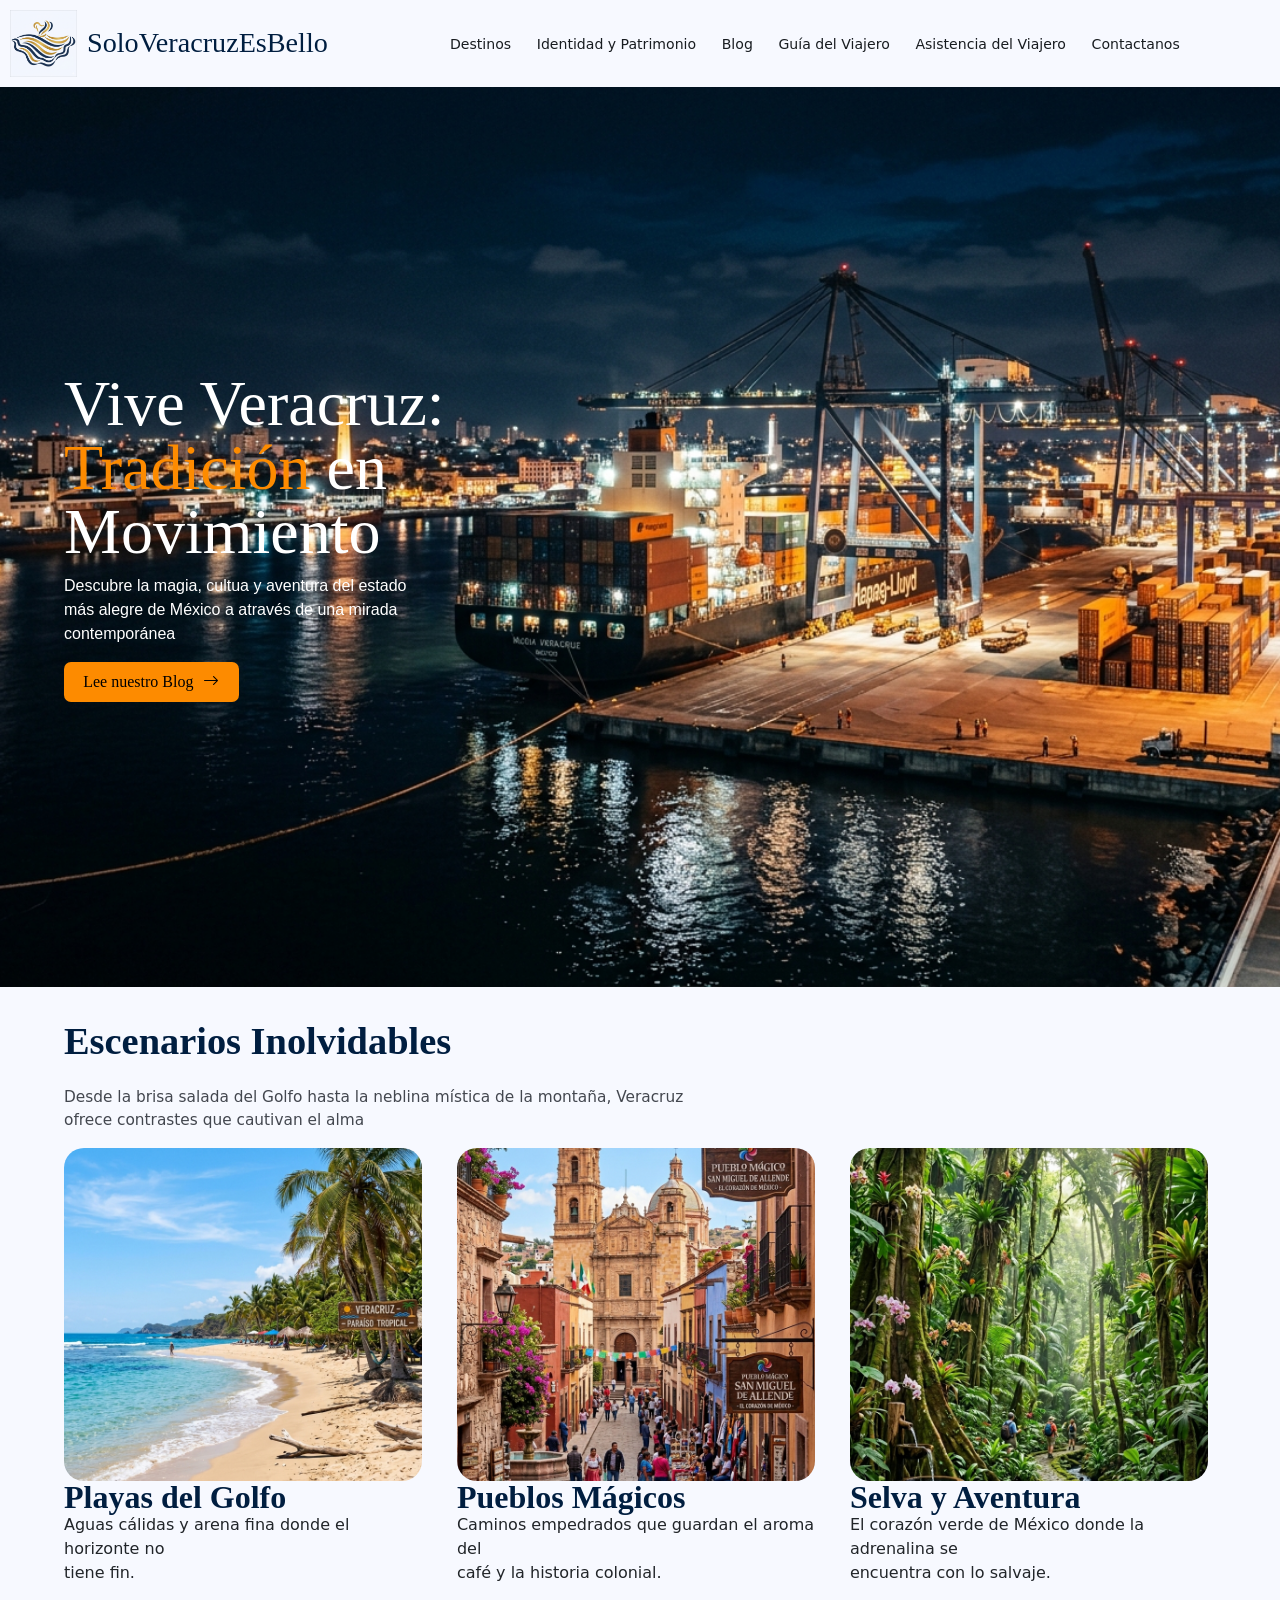
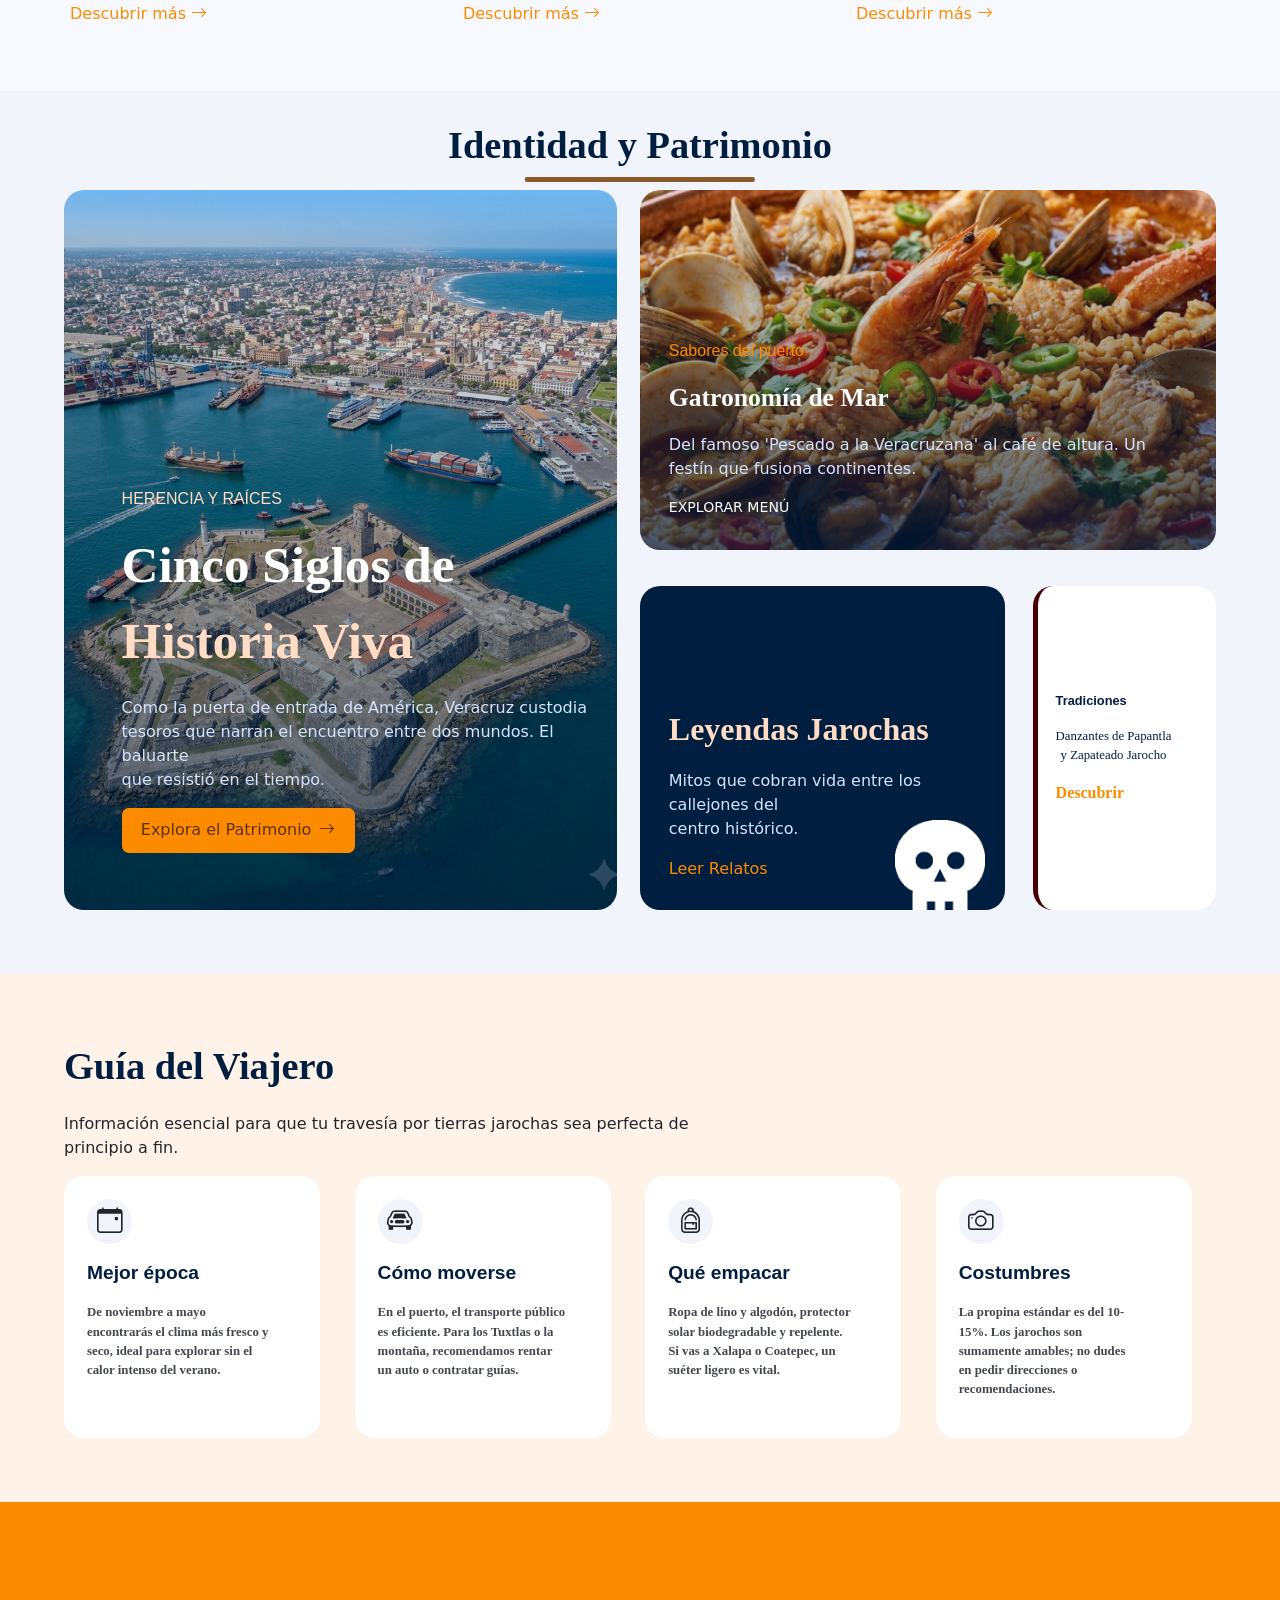
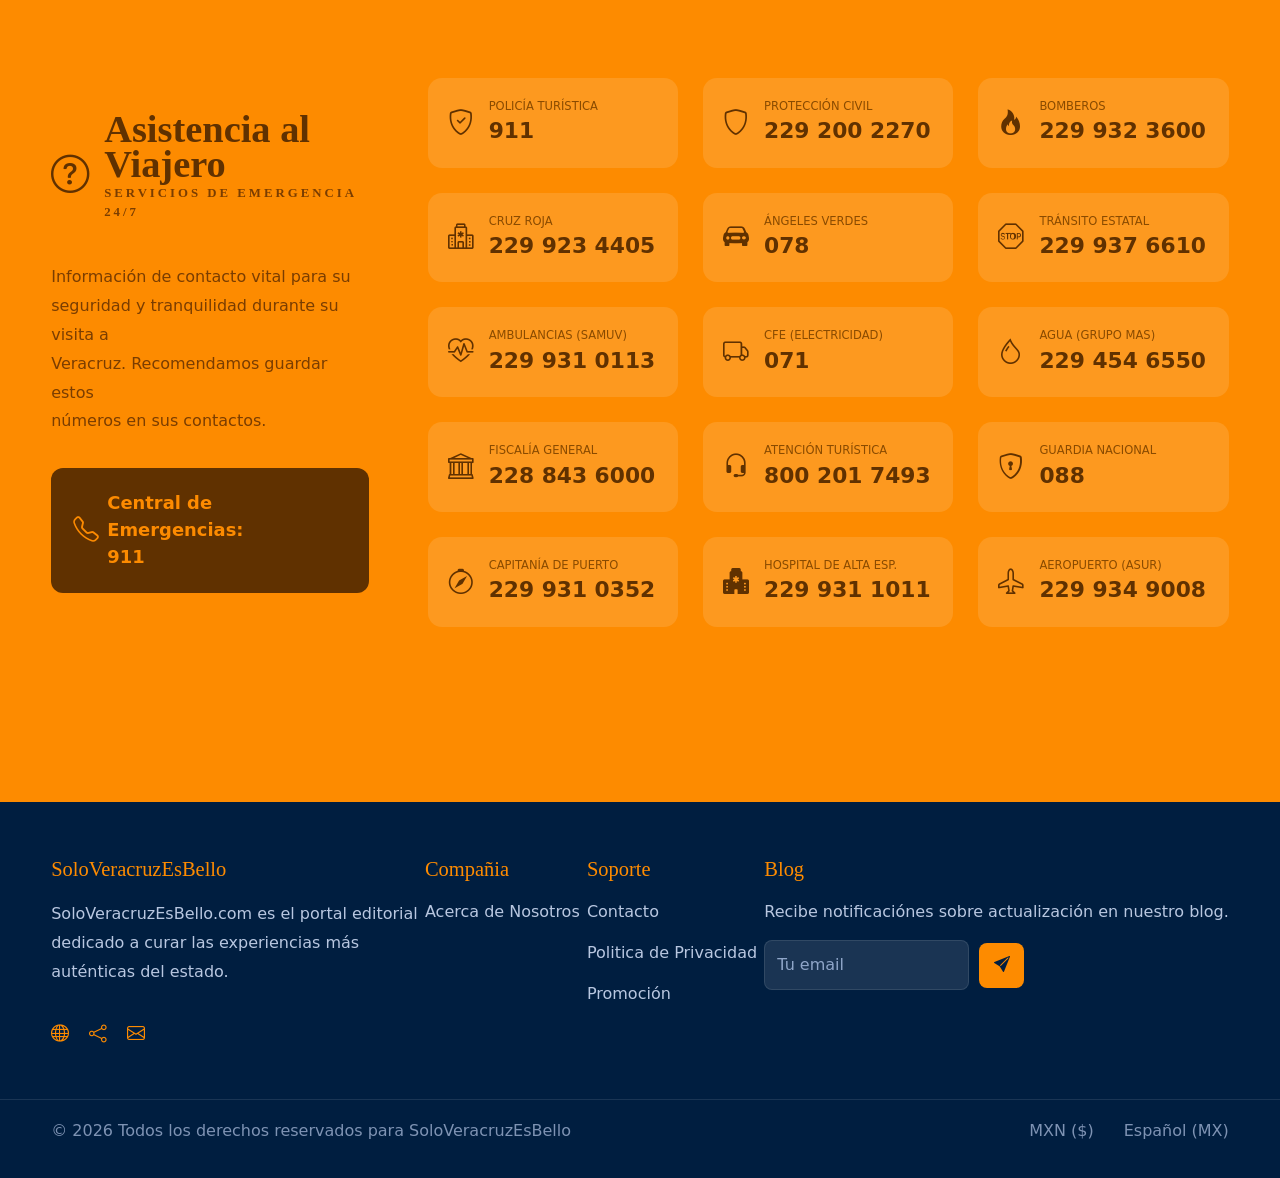
==== index.html @ 8fc2b589 "First commit to de website" ====
<!DOCTYPE html>
<html lang="en">
<head>
    <meta charset="UTF-8">
    <meta name="viewport" content="width=device-width, initial-scale=1.0">
    <title>SoloVeracruzEsBello</title>
    <link href="https://cdn.jsdelivr.net/npm/bootstrap@5.2.3/dist/css/bootstrap.min.css" rel="stylesheet" integrity="sha384-rbsA2VBKQhggwzxH7pPCaAqO46MgnOM80zW1RWuH61DGLwZJEdK2Kadq2F9CUG65" crossorigin="anonymous">
    <link rel="stylesheet" href="https://cdn.jsdelivr.net/npm/bootstrap-icons@1.11.3/font/bootstrap-icons.min.css">
    <link rel="stylesheet" href="styles/stylesMainPage.css">
    
</head>
<body>
    <header>
        <nav class="navigationBar">
            <div class="logoPagina">
                <img src="images/logoFondoCorrecto.png" height="67" width="67">
                <span class="textoLogo">SoloVeracruzEsBello</span>
            </div>
            <div class="seccionesNavegacion">
                <ul class="listaSecciones">
                    <li><a href="#destinos">Destinos</a></li>
                    <li><a href="#identidadPatrimonio">Identidad y Patrimonio</a></li>
                    <li><a href="pages/blog.html">Blog</a></li>
                    <li><a href="#guiaViajero">Guía del Viajero</a></li>
                    <li><a href="#asistenciaViajero">Asistencia del Viajero</a></li>
                    <li><a href="#footer">Contactanos</a></li>
                </ul>
            </div>
        </nav>
        <section class="bienvenida">
            <div class="contenidoBienvenida">
                <h1>Vive Veracruz: <br><span>Tradición</span> en <br>Movimiento</h1>
                <p>Descubre la magia, cultua y aventura del estado <br>más alegre de México a através de una mirada <br>contemporánea</p>
                <button onclick="window.location.href='pages/blog.html'">Lee nuestro Blog <i class="bi bi-arrow-right"></i></button>
            </div>
        </section>
        
    </header>
    <section class="destinos" id="destinos">
            <div class="textoDestinos">
                <p id="tituloDestinos">Escenarios Inolvidables</h1>
                <p class="introduccionDestinos">Desde la brisa salada del Golfo hasta la neblina mística de la montaña, Veracruz <br>ofrece contrastes que cautivan el alma</p>
            </div>
            <div id="seccionTarjetasDestinos">
                <div class="tarjeta" id="playa">
                    <div class="imagenTarjeta">
                        <img src="images/playa.png" alt="fotoPlaya">
                    </div>
                    <div class="textoTarjeta">
                        <p class="tituloTarjeta">Playas del Golfo</p>
                        <p>Aguas cálidas y arena fina donde el horizonte no <br>tiene fin.</p>
                        <button class="botonTarjeta">
                            Descubrir más <i class="bi bi-arrow-right"></i>
                        </button>
                    </div>
                </div>
                <div class="tarjeta" id="puebloMagico">
                    <div class="imagenTarjeta">
                        <img src="images/puebloMagico.png" alt="fotoPlaya">
                    </div>
                    <div class="textoTarjeta">
                        <p class="tituloTarjeta">Pueblos Mágicos</p>
                        <p>Caminos empedrados que guardan el aroma del <br>café y la historia colonial.</p>
                        <button class="botonTarjeta">
                            Descubrir más <i class="bi bi-arrow-right"></i>
                        </button>
                    </div>
                </div>
                <div class="tarjeta" id="selva">
                    <div class="imagenTarjeta">
                        <img src="images/selva.png" alt="fotoPlaya">
                    </div>
                    <div class="textoTarjeta">
                        <p class="tituloTarjeta">Selva y Aventura</p>
                        <p>El corazón verde de México donde la adrenalina se<br>encuentra con lo salvaje.</p>
                        <button class="botonTarjeta">
                            Descubrir más <i class="bi bi-arrow-right"></i>
                        </button>
                    </div>
                </div>
                    

                    
            </div>
    </section>
    <section class="identidadPatrimonio" id="identidadPatrimonio">
        <div class="tituloIdentidadPatrimonio">
            <p>Identidad y Patrimonio</p>
        </div>
        <div class="elementosIdentidad">
            <div class="historia">
                <p class="p1">HERENCIA Y RAÍCES</p>
                <p class="p2">Cinco Siglos de <br><span>Historia Viva</span></p>
                <p class="p3">Como la puerta de entrada de América, Veracruz custodia <br>tesoros que narran el encuentro entre dos mundos. El baluarte <br>que resistió en el tiempo.</p>
                <button class="botonPatrimonio">
                    Explora el Patrimonio <i class="bi bi-arrow-right"></i>
                </button>
            </div>
            <div class="otrasSecciones">
                <div class="gastronomia">
                    <p class="p1">Sabores del puerto</p>
                    <p class="p2">Gatronomía de Mar</p>
                    <p class="p3">Del famoso 'Pescado a la Veracruzana' al café de altura. Un <br>festín que fusiona continentes.</p>
                    <a href="#menu">EXPLORAR MENÚ</a>
                </div>
                <div class="seccionesInferiores">
                    <div class="leyendas">
                        <p class="p2">Leyendas Jarochas</p>
                        <p class="p3">Mitos que cobran vida entre los callejones del <br>centro histórico.</p>
                        <a href="#leyendas">Leer Relatos</a>
                        <img src="images/calavera.png" class="imagenDecorativa">
                    </div>
                    <div class="tradiciones">
                        <p class="p1">Tradiciones</p>
                        <p class="p2">Danzantes de Papantla <br>y Zapateado Jarocho</p>
                        <a href="#tradiciones">Descubrir</a>
                    </div>
                </div>
            </div>
        </div>
    </section>
    <section class="guiaViajero" id="guiaViajero">
        <div class="tituloGuiaViajero">
            <p class="encabezadoGuia">Guía del Viajero</p>
            <p class="infoGuia">Información esencial para que tu travesía por tierras jarochas sea perfecta de <br>principio a fin.</p>
        </div>
        <div class="tarjetasGuiaViajero">
            <div class="tarjetaGuia">
                <div class="iconoGuia">
                    <i class="bi bi-calendar-event"></i>
                </div>
                <p class="p1">Mejor época</p>
                <p class="p2">De noviembre a mayo <br>
                    encontrarás el clima más fresco y <br>
                    seco, ideal para explorar sin el <br>
                    calor intenso del verano.
                </p>
            </div>
            <div class="tarjetaGuia">
                <div class="iconoGuia">
                    <i class="bi bi-car-front"></i>
                </div>
                <p class="p1">Cómo moverse</p>
                <p class="p2">En el puerto, el transporte público <br>
                    es eficiente. Para los Tuxtlas o la <br>
                    montaña, recomendamos rentar <br>
                    un auto o contratar guías.
                </p>
            </div>
            <div class="tarjetaGuia">
                <div class="iconoGuia">
                    <i class="bi bi-backpack"></i>
                </div>
                <p class="p1">Qué empacar</p>
                <p class="p2">Ropa de lino y algodón, protector <br>
                    solar biodegradable y repelente. <br>
                    Si vas a Xalapa o Coatepec, un <br>
                    suéter ligero es vital.
                </p>
            </div>
            <div class="tarjetaGuia">
                <div class="iconoGuia">
                    <i class="bi bi-camera"></i>
                </div>
                <p class="p1">Costumbres</p>
                <p class="p2">La propina estándar es del 10- <br>
                    15%. Los jarochos son <br>
                    sumamente amables; no dudes <br>
                    en pedir direcciones o <br>
                    recomendaciones.
                </p>
            </div>
        </div>
    </section>
    <section class="asistenciaViajero" id="asistenciaViajero">
        <div class="columnaAsistencia">
            <div class="encabezadoAsistencia">
                <div class="iconoAsistencia">
                    <i class="bi bi-question-circle"></i>
                </div>
                <div class="infoEncabezadoAsistencia">
                    <p class="tituloencabezadoAsistencia">
                        Asistencia al <br>Viajero
                    </p>
                    <p class="serviciosTexto">
                        SERVICIOS DE EMERGENCIA <br> 24/7
                    </p>
                </div>
            </div>
            <p class="infoNumerosAsistencia">
                Información de contacto vital para su <br>
                seguridad y tranquilidad durante su visita a <br>
                Veracruz. Recomendamos guardar estos <br>
                números en sus contactos.
            </p>
            <div class="telefonoPrincipal">
                <i class="bi bi-telephone"></i>
                <p>Central de Emergencias: <br>911</p>
            </div>
            
        </div>
        <div class="numeros">

            <div class="tarjetaNumero">
                <i class="bi bi-shield-check"></i>
            
                <div>
                    <p class="tituloNumero">POLICÍA TURÍSTICA</p>
                    <p class="telefonoNumero">911</p>
                </div>
            </div>
        
            <div class="tarjetaNumero">
                <i class="bi bi-shield"></i>
            
                <div>
                    <p class="tituloNumero">PROTECCIÓN CIVIL</p>
                    <p class="telefonoNumero">229 200 2270</p>
                </div>
            </div>
        
            <div class="tarjetaNumero">
                <i class="bi bi-fire"></i>
            
                <div>
                    <p class="tituloNumero">BOMBEROS</p>
                    <p class="telefonoNumero">229 932 3600</p>
                </div>
            </div>
        
            <div class="tarjetaNumero">
                <i class="bi bi-hospital"></i>
            
                <div>
                    <p class="tituloNumero">CRUZ ROJA</p>
                    <p class="telefonoNumero">229 923 4405</p>
                </div>
            </div>
        
            <div class="tarjetaNumero">
                <i class="bi bi-car-front-fill"></i>
            
                <div>
                    <p class="tituloNumero">ÁNGELES VERDES</p>
                    <p class="telefonoNumero">078</p>
                </div>
            </div>
        
            <div class="tarjetaNumero">
                <i class="bi bi-sign-stop"></i>
            
                <div>
                    <p class="tituloNumero">TRÁNSITO ESTATAL</p>
                    <p class="telefonoNumero">229 937 6610</p>
                </div>
            </div>
        
            <div class="tarjetaNumero">
                <i class="bi bi-heart-pulse"></i>
            
                <div>
                    <p class="tituloNumero">AMBULANCIAS (SAMUV)</p>
                    <p class="telefonoNumero">229 931 0113</p>
                </div>
            </div>
        
            <div class="tarjetaNumero">
                <i class="bi bi-truck"></i>
            
                <div>
                    <p class="tituloNumero">CFE (ELECTRICIDAD)</p>
                    <p class="telefonoNumero">071</p>
                </div>
            </div>
        
            <div class="tarjetaNumero">
                <i class="bi bi-droplet"></i>
            
                <div>
                    <p class="tituloNumero">AGUA (GRUPO MAS)</p>
                    <p class="telefonoNumero">229 454 6550</p>
                </div>
            </div>
        
            <div class="tarjetaNumero">
                <i class="bi bi-bank"></i>
            
                <div>
                    <p class="tituloNumero">FISCALÍA GENERAL</p>
                    <p class="telefonoNumero">228 843 6000</p>
                </div>
            </div>
        
            <div class="tarjetaNumero">
                <i class="bi bi-headset"></i>
            
                <div>
                    <p class="tituloNumero">ATENCIÓN TURÍSTICA</p>
                    <p class="telefonoNumero">800 201 7493</p>
                </div>
            </div>
        
            <div class="tarjetaNumero">
                <i class="bi bi-shield-lock"></i>
            
                <div>
                    <p class="tituloNumero">GUARDIA NACIONAL</p>
                    <p class="telefonoNumero">088</p>
                </div>
            </div>
        
            <div class="tarjetaNumero">
                <i class="bi bi-compass"></i>
            
                <div>
                    <p class="tituloNumero">CAPITANÍA DE PUERTO</p>
                    <p class="telefonoNumero">229 931 0352</p>
                </div>
            </div>
        
            <div class="tarjetaNumero">
                <i class="bi bi-hospital-fill"></i>
            
                <div>
                    <p class="tituloNumero">HOSPITAL DE ALTA ESP.</p>
                    <p class="telefonoNumero">229 931 1011</p>
                </div>
            </div>
        
            <div class="tarjetaNumero">
                <i class="bi bi-airplane"></i>
            
                <div>
                    <p class="tituloNumero">AEROPUERTO (ASUR)</p>
                    <p class="telefonoNumero">229 934 9008</p>
                </div>
            </div>
        
        </div>
    </section>
    <footer class="footer" id="footer">

        <div class="contenidoFooter">

            <div class="columnaFooter">
                <p class="tituloFooter">SoloVeracruzEsBello</p>

                <p class="textoFooter">
                    SoloVeracruzEsBello.com es el portal editorial <br>
                    dedicado a curar las experiencias más <br>
                    auténticas del estado.
                </p>
                <div class="redesFooter">
                    <i class="bi bi-globe"></i>
                    <i class="bi bi-share"></i>
                    <i class="bi bi-envelope"></i>
                </div>
            </div>

            <div class="columnaFooter">
                <p class="tituloFooter">Compañia</p>

                <a href="">Acerca de Nosotros</a>
            </div>

            <div class="columnaFooter">
                <p class="tituloFooter">Soporte</p>

                <a href="">Contacto</a>
                <a href="">Politica de Privacidad</a>
                <a href="">Promoción</a>
            </div>

            <div class="columnaFooter">
                <p class="tituloFooter">Blog</p>

                <p class="textoNewsletter">
                    Recibe notificaciónes sobre actualización en nuestro blog.
                </p>

                <div class="inputNewsletter">
                    <input type="text" placeholder="Tu email">

                    <button>
                        <i class="bi bi-send-fill"></i>
                    </button>
                </div>
            </div>

        </div>

        <div class="parteInferiorFooter">

            <p>
                © 2026 Todos los derechos reservados para SoloVeracruzEsBello
            </p>

            <div class="idiomaFooter">
                <p>MXN ($)</p>
                <p>Español (MX)</p>
            </div>

        </div>

    </footer>
    <script src="https://cdn.jsdelivr.net/npm/bootstrap@5.2.3/dist/js/bootstrap.bundle.min.js" integrity="sha384-kenU1KFdBIe4zVF0s0G1M5b4hcpxyD9F7jL+jjXkk+Q2h455rYXK/7HAuoJl+0I4" crossorigin="anonymous"></script>
</body>
</html>
---- styles/stylesMainPage.css ----
body{
    margin: 0;
}

header{
    margin: 0;
    padding: 0;
}

.navigationBar{
    width: 100%;
    background-color: #F7F9FF;
    padding: 10px;

    display: flex;
    align-items: center;
}

.logoPagina{
    display: flex;
    align-items: center;
    gap: 10px;
}

.textoLogo{
    color: #001E40;
    font-size: 2.2vw;
    font-family: 'Liberation Serif', serif;
    text-decoration: none;
}
.seccionesNavegacion{
    flex: 1;
    display: flex;
    justify-content: center;
}

.listaSecciones{
    display: flex;
    list-style: none;
    gap: 2vw;
    align-items: center;

    margin: 0;
}

.listaSecciones a{
    text-decoration: none;
    color: #181C20;
    font-size: 1.1vw;
    white-space: nowrap;
}

.listaSecciones a:hover{
    color: #001E40;
    font-weight: bold;
    border-bottom: 3px solid #8B5E3C;
}

.bienvenida{
    height: 100vh;
    background-image: url(../images/fotoBienvenida.png);
    background-size: cover;
    background-position: center;

    display: flex;
    justify-content: flex-start;
    align-items: center;
    
}

.contenidoBienvenida{
    color: white;
    text-align: left;
    font-family: 'Noto Serif',serif;
    padding-left: 5%;
}

.contenidoBienvenida h1{
    font-size: 5vw;
    margin-bottom: 10px;
    line-height: 1;
}
.contenidoBienvenida span{
    color: #FD8B00;
}

.contenidoBienvenida p{
    margin-top: 0;
    font-family: 'Plus Jakarta Sans',sans-serif;
}
.contenidoBienvenida button{
    background-color: #FD8B00;
    padding-bottom: .6vw;
    padding-top: .6vw;
    padding-left: 1.5vw;
    padding-right: 1.5vw;
    border-radius: 7px;
    border: none;

    display: flex;
    align-items: center;
    gap: 10px;
}

.contenidoBienvenida button:hover{
    color: #F7F9FF;
    background-color: #fd8b00b3;
}

.destinos{
    padding: 2% 5% 5% 5%;
    background-color: #F7F9FF;
}

.destinos #tituloDestinos{
    font-family: 'Noto Serif', serif;
    font-size: 3vw;
    font-weight: bold;
    color: #001E40;
    padding-top: 0;
}
.destinos .introduccionDestinos{
    color: #43474F;
    font-size: 1.2vw;
}

.textoTarjeta .tituloTarjeta{
    font-family: 'Noto Serif', serif;
    font-size: 2rem;
    font-weight: bold;
    color: #001E40;
    line-height: 1;
    margin-bottom: 0;
}

.imagenTarjeta{
    width: 28vw;
    height: 26vw;

    overflow: hidden;
    border-radius: 20px;
}

.imagenTarjeta img{
    width: 100%;
    height: 100%;

    object-fit: cover;
}

.botonTarjeta{
    color: #FD8B00;
    border: none;
    background-color: #F7F9FF;
}

.botonTarjeta:hover{
    color: #d17301;
}

.tarjeta{
    transition: .3s;
    width: fit-content;
}

.tarjeta:hover{
    transform: translateY(10px);
}

#seccionTarjetasDestinos{
    display: flex;
    flex-direction: row;
    gap: 3%;
}

.identidadPatrimonio{
    padding: 2% 5% 5% 5%;
    background-color: #F1F4FA;
    text-align: center;
}

.tituloIdentidadPatrimonio p{
    color: #001E40;
    font-family: 'Noto Serif', serif;
    font-weight: bold;
    font-size: 3vw;
    display: inline-block;
    position: relative;
}

.tituloIdentidadPatrimonio p::after{
    content: "";
    position: absolute;

    left: 50%;
    transform: translateX(-50%);
    bottom: -8px;

    width: 60%;
    height: 5px;
    background-color: #8B5A2B; /* café */
    border-radius: 2px;
}

.elementosIdentidad{
    gap: 2%;
    display: flex;
    flex-direction: row;
}
.historia{
    height: 80vh;
    width: 45vw;
    border-radius: 20px;
    background-image: linear-gradient(
        rgba(0, 30, 64, 0.0),
        rgba(0, 30, 64, 0.7)
    ),
    url(../images/historia.png);
    background-size: cover;
    background-position: center;
    text-align: left;
    padding-left: 5%;
    padding-bottom: 5%;
    display: flex;
    flex-direction: column;
    justify-content: flex-end;
}

.p1{
    font-family: 'Plus Jakarta Sans', sans-serif;
    color: #FFDCC3;
}
.p2{
    font-family: 'Noto Serif', serif;
    font-size: 4vw;
    font-weight: bold;
    color: #FFFFFF;
}
.p2 span{
    color: #FFDCC3;
}
.p3{
    color: #D5E3FF;
}

.botonPatrimonio{
    background-color: #FD8B00;
    border: none;
    color: #603100;
    border-radius: 7px;
    padding: .8vw 1.5vw;   
    display: inline-flex;  
    align-items: center;
    gap: 8px;              
    width: fit-content;    
    cursor: pointer;
}

.botonPatrimonio:hover{
    color: #F7F9FF;
    background-color: #fd8b00b3;
}

.otrasSecciones{
    height: 80vh;
    width: 45vw;
    display: flex;
    flex-direction: column;
    gap: 5%;
}

.gastronomia{
    height: 40vh;
    width: 45vw;
    background-color: #d17301;
    border-radius: 20px;
    background-image: linear-gradient(
        rgba(0, 30, 64, 0.0),
        rgba(0, 30, 64, 0.7)
    ),url(../images/gastronimia.png);
    background-size: cover;
    background-position: center;
    text-align: left;
    padding-left: 5%;
    padding-bottom: 5%;
    display: flex;
    flex-direction: column;
    justify-content: flex-end;
}

.gastronomia .p1{
    color: #FD8B00;
}
.gastronomia .p2{
    color: #FFFFFF;
    font-family: 'Noto Serif',serif;
    font-weight: bold;
    font-size: 2vw;
}

.gastronomia a{
    text-decoration: none;
    color: #FFFFFF;
    font-size: 1.1vw;
    white-space: nowrap;
    width: fit-content;
    display: inline-block; /* 👈 evita que abarque todo */
    border-bottom: 3px solid transparent; /* 👈 reserva espacio */
}

.gastronomia a:hover{
    font-weight: bold;
    border-bottom-color: #8B5E3C;
}

.seccionesInferiores{
    height: 36vh;
    width: 45vw;
    display: flex;
    flex-direction: row;
    gap: 5%;
}

.leyendas{
    position: relative;
    height: 36vh;
    width:30vw;
    background-color: #001E40;
    border-radius: 20px;
    text-align: left;
    display: flex;
    flex-direction: column;

    justify-content: flex-end;   /* abajo */
    align-items: flex-start;     /* izquierda */

    padding-left: 5%;
    padding-bottom: 5%;
}

.imagenDecorativa{
    position: absolute;

    bottom: 0;
    right: 20px;

    width: 90px; /* ajusta tamaño */
}

.leyendas .p2{
    color: #FFDCC3;
    font-size: 2.5vw;
}

.leyendas .p3{
    color: #D5E3FF;
}

.leyendas a{
    text-decoration: none;
    color: #FD8B00;
}

.leyendas a:hover{
    color: #cb7000;
}

.tradiciones{
    height: 36vh;
    width: 15vw;
    background-color: #FFFFFF;
    border-left: 5px solid #460000;
    border-radius: 20px;
    display: flex;
    flex-direction: column;
    justify-content: center;
    align-items: flex-start;
    padding-bottom: 0%;
    padding-left: 3%;
    font-family: 'Noto Serfi', serif;
}
.tradiciones .p1{
    font-weight: bold;
    color: #001E40;
    font-size: 1vw;
}

.tradiciones .p2{
    font-size: 1vw;
    color: #001E40;
    font-weight: 100;
}
.tradiciones a{
    text-decoration: none;
    color: #FD8B00;
    font-weight: bold;
}

.tradiciones a:hover{
    color: #cb7000;
}

.guiaViajero{
    padding: 5%;
    background-color: #fff2e9;
}

.encabezadoGuia{
    font-family: 'Noto Serif',serif;
    color: #001E40;
    font-weight: bold;
    font-size: 3vw;
}

.tarjetasGuiaViajero{
    display: flex;
    flex-direction: row;
    gap: 3%;
}
.tarjetaGuia{
    background-color: #FFFFFF;
    width: 20vw;
    display: flex;
    flex-direction: column;
    border-radius: 20px;
    padding: 2%;
    transition: .3s;
}


.tarjetaGuia .p1{
    color: #001E40;
    font-weight: bold;
    font-size: 1.5vw;
}

.tarjetaGuia .p2{
    color: #43474F;
    font-size: 1vw;
}

.iconoGuia{
    width: 45px;
    height: 45px;

    border-radius: 50%;
    background-color: #F1F4FA;

    display: flex;
    justify-content: center;
    align-items: center;

    margin-bottom: 7%;
    font-size: 2vw;
}

.tarjetaGuia:hover{
    border-bottom: 5px solid #FD8B00;
    transform: translateY(10px);
}

.tarjetaGuia:hover .iconoGuia{
    background-color: #FD8B00;
}

.iconoGuia i{
    transition: 0.3s ease;
}

.tarjetaGuia:hover .iconoGuia i{
    color: #FFFFFF;
}

.asistenciaViajero{
    background-color: #FD8B00;
    padding: 4%;
    min-height: 100vh;

    display: flex;
    justify-content: space-between;
    justify-content: flex-start;
    align-items: center;

    gap: 5%;
}

.encabezadoAsistencia{
    display: flex;
    align-items: center;
    gap: 15px;
}

.iconoAsistencia i{
    font-size: 3vw;
    color: #603100;
}

.tituloencabezadoAsistencia{
    font-family: 'Noto Serif', serif;
    font-size: 3vw;
    font-weight: bold;
    color: #603100;
    line-height: .9;
    margin: 0;
}

.serviciosTexto{
    color: #7A3D00;
    letter-spacing: 3px;
    font-size: 1vw;
    margin-top: 1%;
    font-family: 'Noto Serif', serif;
    font-weight: bold;
}

.infoNumerosAsistencia{
    color: #7A3D00;
    margin-top: 8%;
    line-height: 1.8;
}

.telefonoPrincipal{
    margin-top: 10%;

    background-color: #603100;
    border-radius: 12px;
    border: 3px solid transparent;
    padding: 6%;
    display: flex;
    flex-direction: row;
    width: fit-content;
    align-items: center;
    gap: 8px;
}

.telefonoPrincipal p{
    color: #FD8B00;
    font-weight: bold;
    font-size: 1.4vw;

    margin: 0;
}


.telefonoPrincipal i{
    font-size: 2vw;
    color: #FD8B00;
}

.telefonoPrincipal:hover{
    border: 3px solid white;
}

.telefonoPrincipal:hover p{
    color: white;
}

.telefonoPrincipal:hover i{
    color: white;
}
.numeros{
    width: 75%;

    display: grid;
    grid-template-columns: repeat(3, 1fr);

    gap: 25px;
}

.tarjetaNumero{
    background-color: rgba(255,255,255,0.12);

    border-radius: 14px;

    padding: 20px;

    display: flex;
    align-items: center;
    gap: 15px;

    transition: 0.3s ease;
}

.tarjetaNumero:hover{
    transform: translateY(-5px);
    background-color: rgba(255,255,255,0.2);
}

.tarjetaNumero i{
    font-size: 2vw;
    color: #603100;
}

.tituloNumero{
    color: #8A4B00;

    font-size: 0.9vw;

    margin: 0;
}

.telefonoNumero{
    color: #603100;

    font-size: 1.7vw;
    font-weight: bold;

    margin: 0;
}

.footer{
    background-color: #001E40;
    padding-top: 4%;
}

.contenidoFooter{
    display: flex;
    justify-content: space-between;

    padding-left: 4%;
    padding-right: 4%;
    padding-bottom: 4%;
}

.columnaFooter{
    display: flex;
    flex-direction: column;
}

.tituloFooter{
    color: #FD8B00;
    font-family: 'Noto Serif', serif;
    font-size: 1.6vw;
}

.textoFooter{
    color: #B8C7E0;
    line-height: 1.8;
}

.redesFooter{
    display: flex;
    gap: 20px;

    margin-top: 5%;
}

.redesFooter i{
    color: #FD8B00;
    font-size: 1.4vw;

    cursor: pointer;
    transition: 0.3s ease;
}

.redesFooter i:hover{
    transform: translateY(-3px);
}

.columnaFooter a{
    text-decoration: none;
    color: #B8C7E0;

    margin-bottom: 10%;

    transition: 0.3s ease;
}

.columnaFooter a:hover{
    color: #FFFFFF;
}

.textoNewsletter{
    color: #B8C7E0;
}

.inputNewsletter{
    display: flex;
    align-items: center;
    gap: 10px;
}

.inputNewsletter input{
    background-color: rgba(255,255,255,0.1);

    border: 1px solid rgba(255,255,255,0.1);

    border-radius: 8px;

    padding: 12px;

    color: white;

    width: 16vw;
}

.inputNewsletter input::placeholder{
    color: #8FA6C9;
}

.inputNewsletter button{
    background-color: #FD8B00;

    border: none;

    width: 45px;
    height: 45px;

    border-radius: 8px;

    cursor: pointer;

    transition: 0.3s ease;
}

.inputNewsletter button:hover{
    transform: translateY(-3px);
}

.inputNewsletter button i{
    color: #001E40;
}

.parteInferiorFooter{
    border-top: 1px solid rgba(255,255,255,0.1);

    display: flex;
    justify-content: space-between;
    align-items: center;

    padding: 1.5% 4%;
}

.parteInferiorFooter p{
    color: #7E93B3;
}

.idiomaFooter{
    display: flex;
    gap: 30px;
}
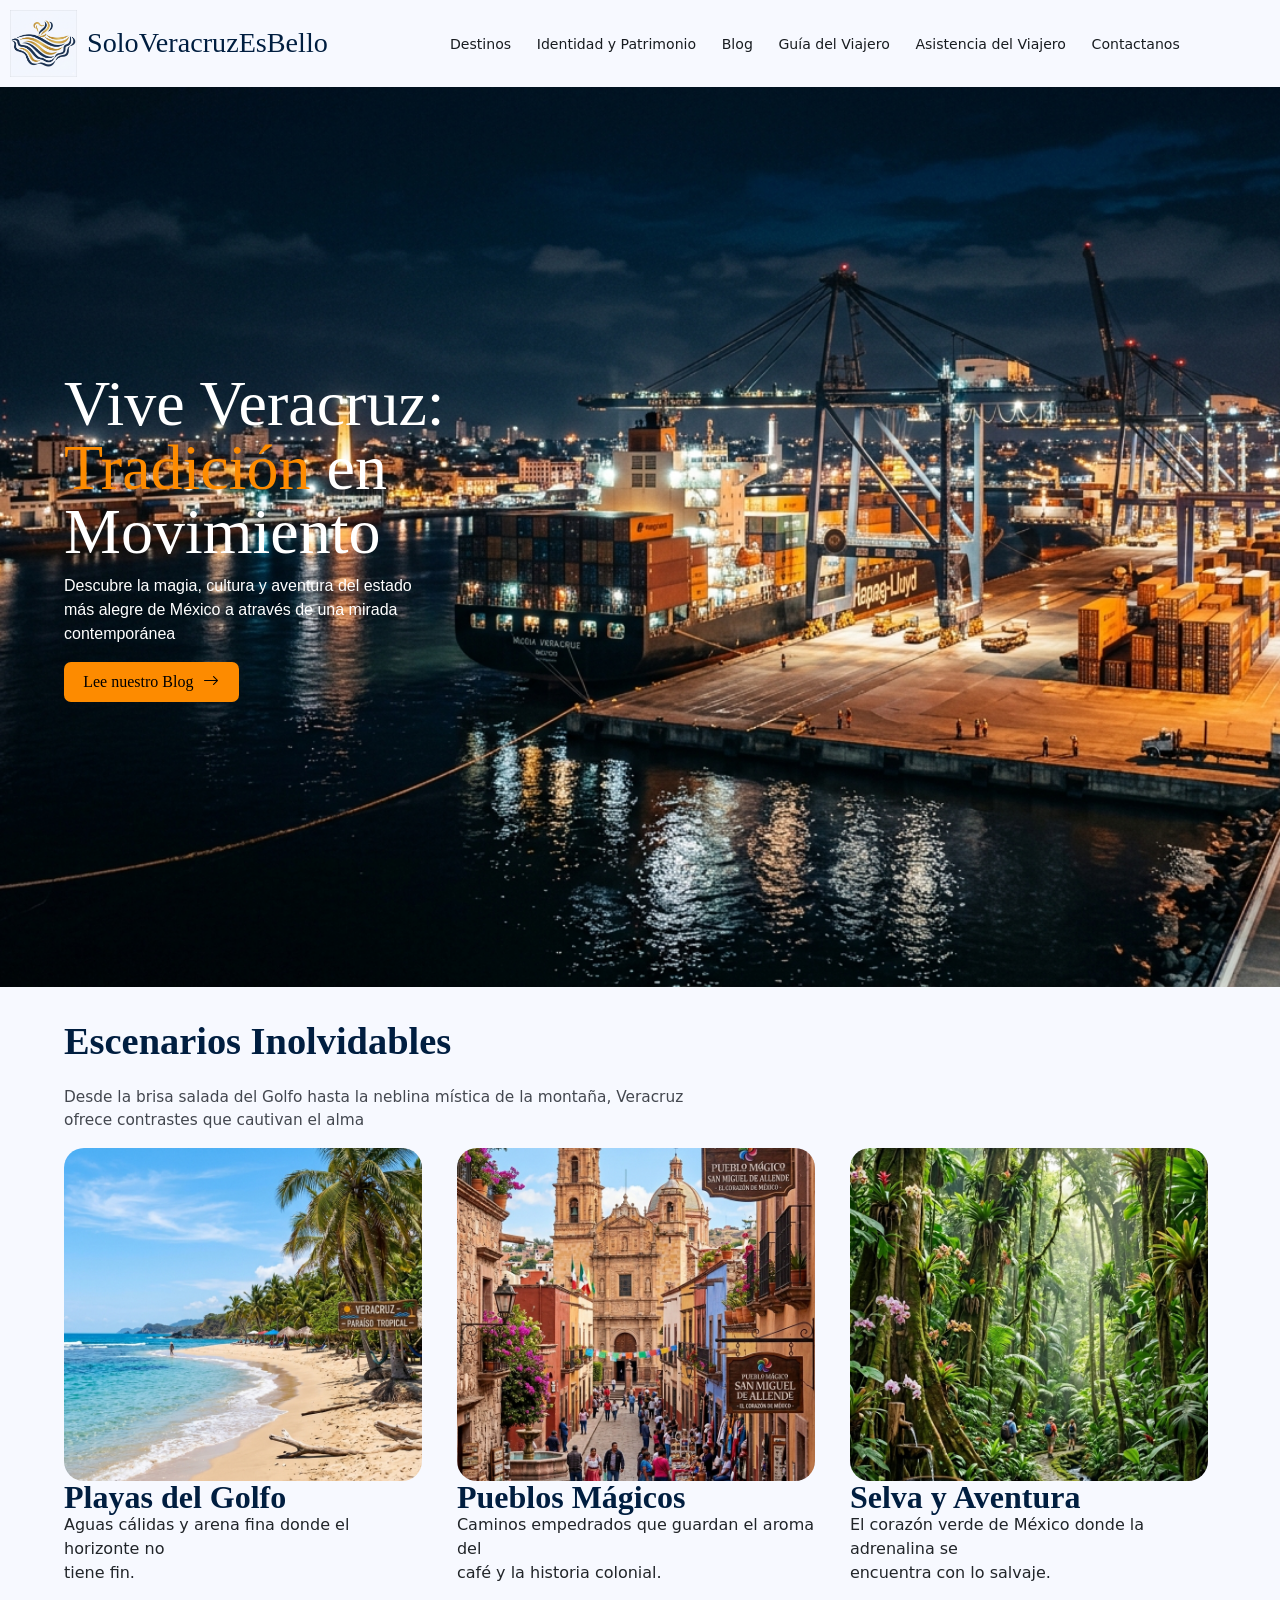
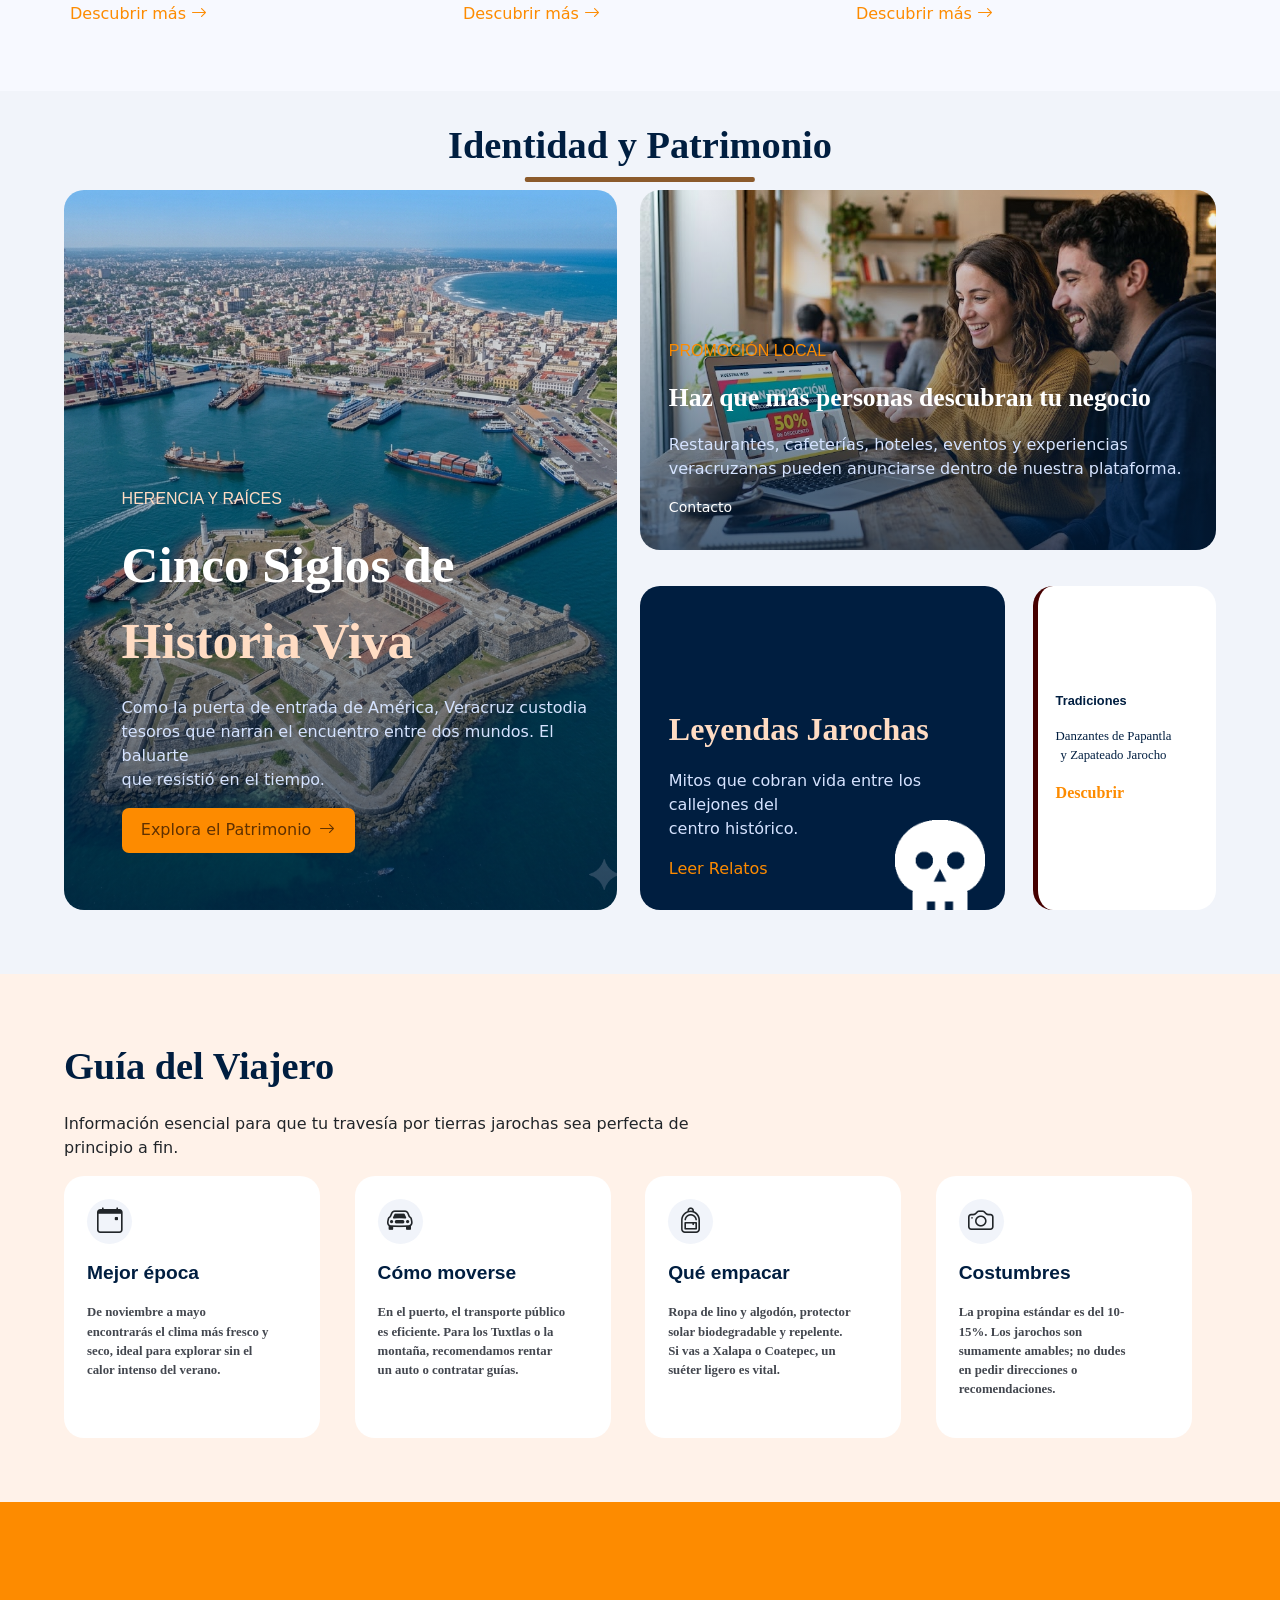
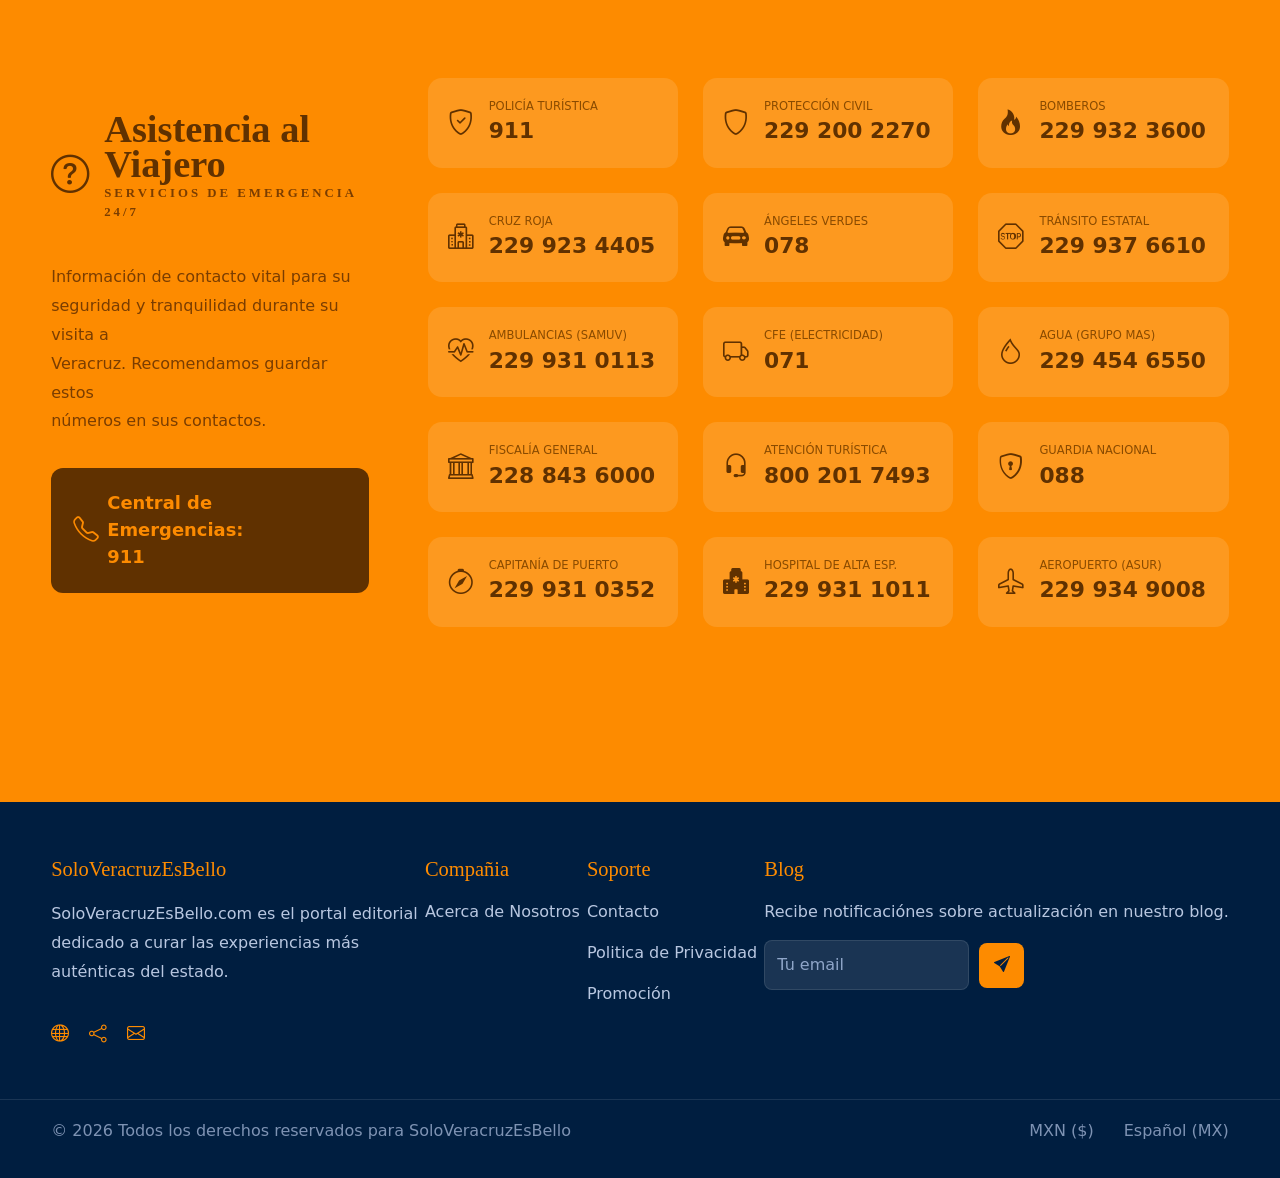
==== commit d7968003: "Add traditions section" ====
--- a/index.html
+++ b/index.html
@@ -6,6 +6,7 @@
     <title>SoloVeracruzEsBello</title>
     <link href="https://cdn.jsdelivr.net/npm/bootstrap@5.2.3/dist/css/bootstrap.min.css" rel="stylesheet" integrity="sha384-rbsA2VBKQhggwzxH7pPCaAqO46MgnOM80zW1RWuH61DGLwZJEdK2Kadq2F9CUG65" crossorigin="anonymous">
     <link rel="stylesheet" href="https://cdn.jsdelivr.net/npm/bootstrap-icons@1.11.3/font/bootstrap-icons.min.css">
+    <link rel="stylesheet" href="styles/common.css">
     <link rel="stylesheet" href="styles/stylesMainPage.css">
     
 </head>
@@ -30,7 +31,7 @@
         <section class="bienvenida">
             <div class="contenidoBienvenida">
                 <h1>Vive Veracruz: <br><span>Tradición</span> en <br>Movimiento</h1>
-                <p>Descubre la magia, cultua y aventura del estado <br>más alegre de México a através de una mirada <br>contemporánea</p>
+                <p>Descubre la magia, cultura y aventura del estado <br>más alegre de México a através de una mirada <br>contemporánea</p>
                 <button onclick="window.location.href='pages/blog.html'">Lee nuestro Blog <i class="bi bi-arrow-right"></i></button>
             </div>
         </section>
@@ -49,7 +50,7 @@
                     <div class="textoTarjeta">
                         <p class="tituloTarjeta">Playas del Golfo</p>
                         <p>Aguas cálidas y arena fina donde el horizonte no <br>tiene fin.</p>
-                        <button class="botonTarjeta">
+                        <button class="botonTarjeta" onclick="window.location.href='pages/destinos.html?tipo=playas'">
                             Descubrir más <i class="bi bi-arrow-right"></i>
                         </button>
                     </div>
@@ -61,7 +62,7 @@
                     <div class="textoTarjeta">
                         <p class="tituloTarjeta">Pueblos Mágicos</p>
                         <p>Caminos empedrados que guardan el aroma del <br>café y la historia colonial.</p>
-                        <button class="botonTarjeta">
+                        <button class="botonTarjeta" onclick="window.location.href='pages/destinos.html?tipo=pueblos'">
                             Descubrir más <i class="bi bi-arrow-right"></i>
                         </button>
                     </div>
@@ -73,7 +74,7 @@
                     <div class="textoTarjeta">
                         <p class="tituloTarjeta">Selva y Aventura</p>
                         <p>El corazón verde de México donde la adrenalina se<br>encuentra con lo salvaje.</p>
-                        <button class="botonTarjeta">
+                        <button class="botonTarjeta" onclick="window.location.href='pages/destinos.html?tipo=selva'">
                             Descubrir más <i class="bi bi-arrow-right"></i>
                         </button>
                     </div>
@@ -92,28 +93,36 @@
                 <p class="p1">HERENCIA Y RAÍCES</p>
                 <p class="p2">Cinco Siglos de <br><span>Historia Viva</span></p>
                 <p class="p3">Como la puerta de entrada de América, Veracruz custodia <br>tesoros que narran el encuentro entre dos mundos. El baluarte <br>que resistió en el tiempo.</p>
-                <button class="botonPatrimonio">
+                <button class="botonPatrimonio" onclick="window.location.href='pages/historia.html'">
                     Explora el Patrimonio <i class="bi bi-arrow-right"></i>
                 </button>
             </div>
             <div class="otrasSecciones">
-                <div class="gastronomia">
+                <!-- Seccion se deja comentada para posteriormente una vez que crezca la página se habilite
+                    <div class="gastronomia">
                     <p class="p1">Sabores del puerto</p>
                     <p class="p2">Gatronomía de Mar</p>
                     <p class="p3">Del famoso 'Pescado a la Veracruzana' al café de altura. Un <br>festín que fusiona continentes.</p>
                     <a href="#menu">EXPLORAR MENÚ</a>
+                </div>-->
+                <div class="gastronomia">
+                    <p class="p1">PROMOCIÓN LOCAL</p>
+                    <p class="p2">Haz que más personas descubran tu negocio</p>
+                    <p class="p3">Restaurantes, cafeterías, hoteles, eventos y experiencias
+                    veracruzanas pueden anunciarse dentro de nuestra plataforma.</p>
+                    <a href="#footer">Contacto</a>
                 </div>
                 <div class="seccionesInferiores">
                     <div class="leyendas">
                         <p class="p2">Leyendas Jarochas</p>
                         <p class="p3">Mitos que cobran vida entre los callejones del <br>centro histórico.</p>
-                        <a href="#leyendas">Leer Relatos</a>
+                        <a href="pages/leyendas.html">Leer Relatos</a>
                         <img src="images/calavera.png" class="imagenDecorativa">
                     </div>
                     <div class="tradiciones">
                         <p class="p1">Tradiciones</p>
                         <p class="p2">Danzantes de Papantla <br>y Zapateado Jarocho</p>
-                        <a href="#tradiciones">Descubrir</a>
+                        <a href="pages/tradiciones.html">Descubrir</a>
                     </div>
                 </div>
             </div>
--- a/styles/common.css
+++ b/styles/common.css
@@ -0,0 +1,192 @@
+body{
+    margin: 0;
+}
+
+header{
+    margin: 0;
+    padding: 0;
+}
+
+.navigationBar{
+    width: 100%;
+    background-color: #F7F9FF;
+    padding: 10px;
+
+    display: flex;
+    align-items: center;
+}
+
+.logoPagina{
+    display: flex;
+    align-items: center;
+    gap: 10px;
+}
+
+.textoLogo{
+    color: #001E40;
+    font-size: 2.2vw;
+    font-family: 'Liberation Serif', serif;
+    text-decoration: none;
+}
+.seccionesNavegacion{
+    flex: 1;
+    display: flex;
+    justify-content: center;
+}
+
+.listaSecciones{
+    display: flex;
+    list-style: none;
+    gap: 2vw;
+    align-items: center;
+
+    margin: 0;
+}
+
+.listaSecciones a{
+    text-decoration: none;
+    color: #181C20;
+    font-size: 1.1vw;
+    white-space: nowrap;
+}
+
+.listaSecciones a:hover{
+    color: #001E40;
+    font-weight: bold;
+    border-bottom: 3px solid #8B5E3C;
+}
+
+
+
+
+.footer{
+    background-color: #001E40;
+    padding-top: 4%;
+}
+
+.contenidoFooter{
+    display: flex;
+    justify-content: space-between;
+
+    padding-left: 4%;
+    padding-right: 4%;
+    padding-bottom: 4%;
+}
+
+.columnaFooter{
+    display: flex;
+    flex-direction: column;
+}
+
+.tituloFooter{
+    color: #FD8B00;
+    font-family: 'Noto Serif', serif;
+    font-size: 1.6vw;
+}
+
+.textoFooter{
+    color: #B8C7E0;
+    line-height: 1.8;
+}
+
+.redesFooter{
+    display: flex;
+    gap: 20px;
+
+    margin-top: 5%;
+}
+
+.redesFooter i{
+    color: #FD8B00;
+    font-size: 1.4vw;
+
+    cursor: pointer;
+    transition: 0.3s ease;
+}
+
+.redesFooter i:hover{
+    transform: translateY(-3px);
+}
+
+.columnaFooter a{
+    text-decoration: none;
+    color: #B8C7E0;
+
+    margin-bottom: 10%;
+
+    transition: 0.3s ease;
+}
+
+.columnaFooter a:hover{
+    color: #FFFFFF;
+}
+
+.textoNewsletter{
+    color: #B8C7E0;
+}
+
+.inputNewsletter{
+    display: flex;
+    align-items: center;
+    gap: 10px;
+}
+
+.inputNewsletter input{
+    background-color: rgba(255,255,255,0.1);
+
+    border: 1px solid rgba(255,255,255,0.1);
+
+    border-radius: 8px;
+
+    padding: 12px;
+
+    color: white;
+
+    width: 16vw;
+}
+
+.inputNewsletter input::placeholder{
+    color: #8FA6C9;
+}
+
+.inputNewsletter button{
+    background-color: #FD8B00;
+
+    border: none;
+
+    width: 45px;
+    height: 45px;
+
+    border-radius: 8px;
+
+    cursor: pointer;
+
+    transition: 0.3s ease;
+}
+
+.inputNewsletter button:hover{
+    transform: translateY(-3px);
+}
+
+.inputNewsletter button i{
+    color: #001E40;
+}
+
+.parteInferiorFooter{
+    border-top: 1px solid rgba(255,255,255,0.1);
+
+    display: flex;
+    justify-content: space-between;
+    align-items: center;
+
+    padding: 1.5% 4%;
+}
+
+.parteInferiorFooter p{
+    color: #7E93B3;
+}
+
+.idiomaFooter{
+    display: flex;
+    gap: 30px;
+}
--- a/styles/stylesMainPage.css
+++ b/styles/stylesMainPage.css
@@ -1,61 +1,3 @@
-body{
-    margin: 0;
-}
-
-header{
-    margin: 0;
-    padding: 0;
-}
-
-.navigationBar{
-    width: 100%;
-    background-color: #F7F9FF;
-    padding: 10px;
-
-    display: flex;
-    align-items: center;
-}
-
-.logoPagina{
-    display: flex;
-    align-items: center;
-    gap: 10px;
-}
-
-.textoLogo{
-    color: #001E40;
-    font-size: 2.2vw;
-    font-family: 'Liberation Serif', serif;
-    text-decoration: none;
-}
-.seccionesNavegacion{
-    flex: 1;
-    display: flex;
-    justify-content: center;
-}
-
-.listaSecciones{
-    display: flex;
-    list-style: none;
-    gap: 2vw;
-    align-items: center;
-
-    margin: 0;
-}
-
-.listaSecciones a{
-    text-decoration: none;
-    color: #181C20;
-    font-size: 1.1vw;
-    white-space: nowrap;
-}
-
-.listaSecciones a:hover{
-    color: #001E40;
-    font-weight: bold;
-    border-bottom: 3px solid #8B5E3C;
-}
-
 .bienvenida{
     height: 100vh;
     background-image: url(../images/fotoBienvenida.png);
@@ -274,10 +216,14 @@
     width: 45vw;
     background-color: #d17301;
     border-radius: 20px;
-    background-image: linear-gradient(
+    /*background-image: linear-gradient(
         rgba(0, 30, 64, 0.0),
         rgba(0, 30, 64, 0.7)
     ),url(../images/gastronimia.png);
+    Imagen de la seccion para cuando se habilite
+    */
+    background-image: linear-gradient(rgba(0, 30, 64, 0.0),
+        rgba(0, 30, 64, 0.7)), url(../images/promocion.jpg);
     background-size: cover;
     background-position: center;
     text-align: left;
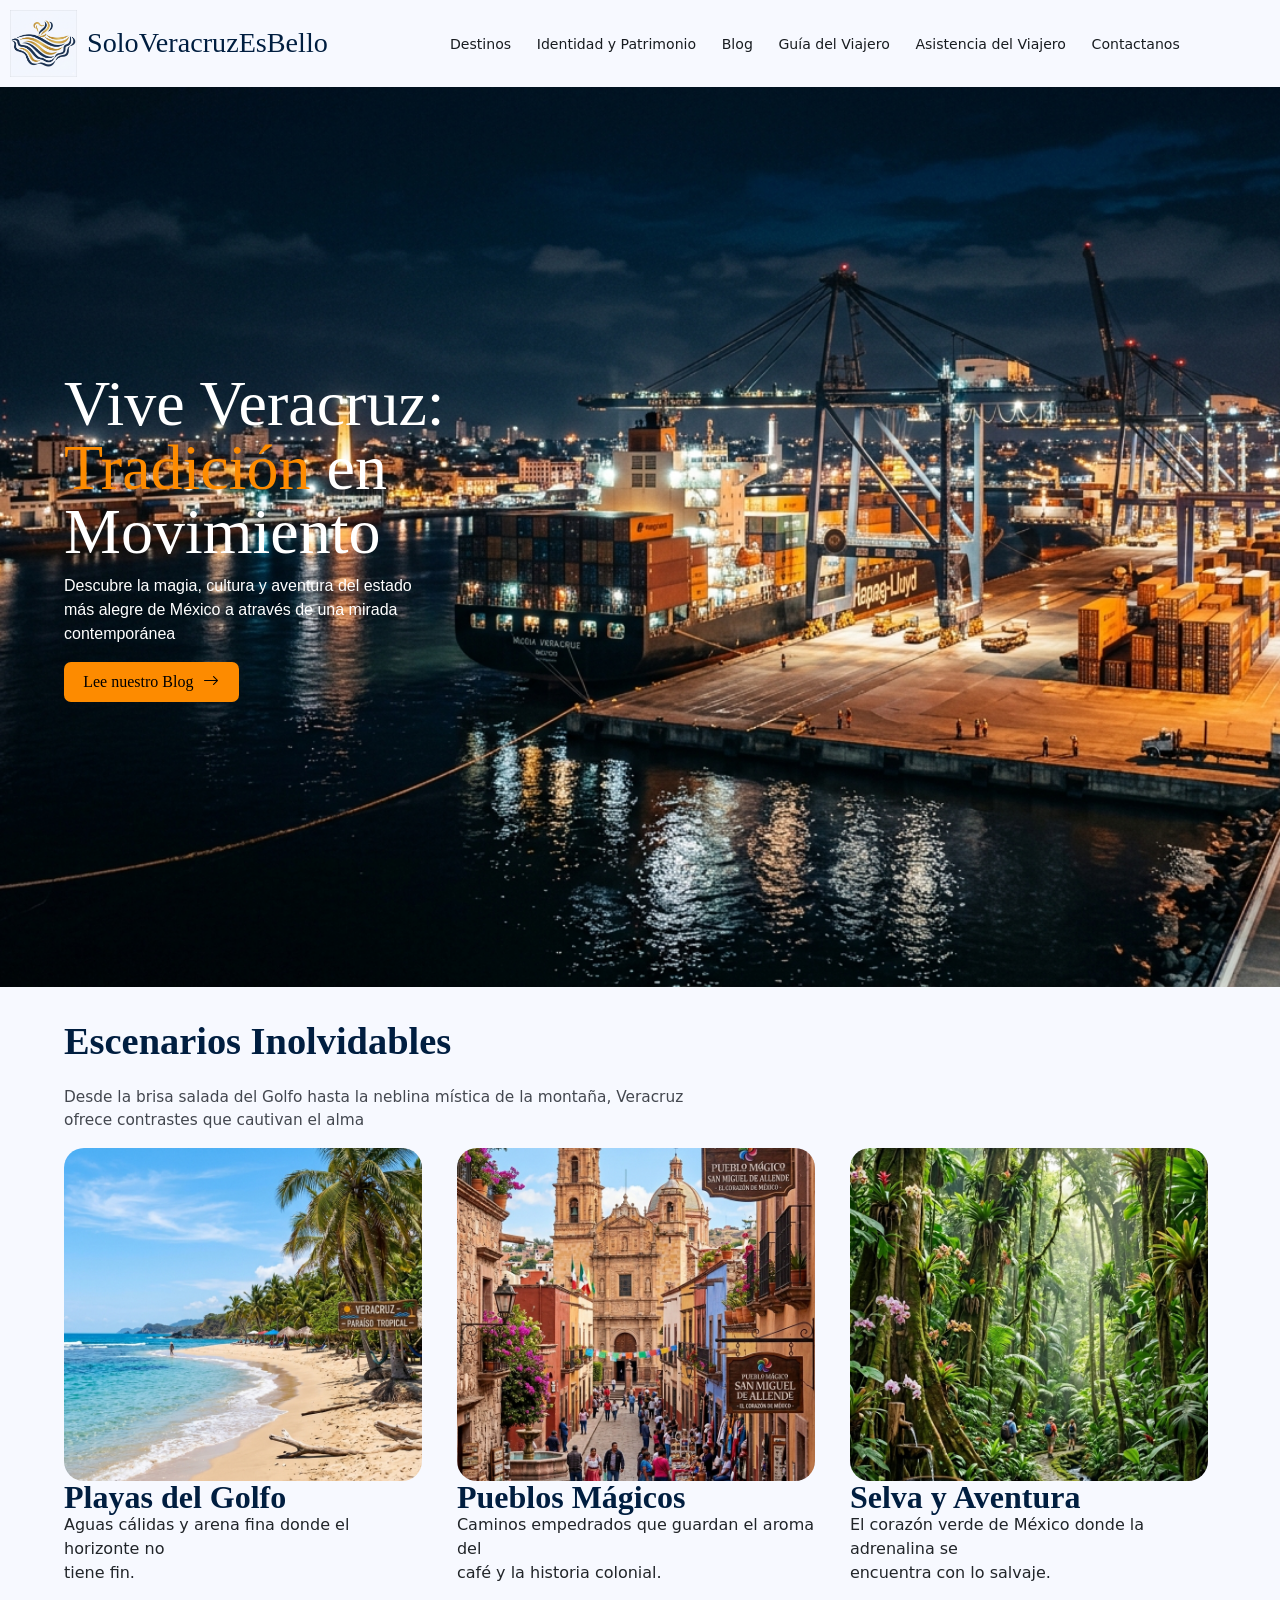
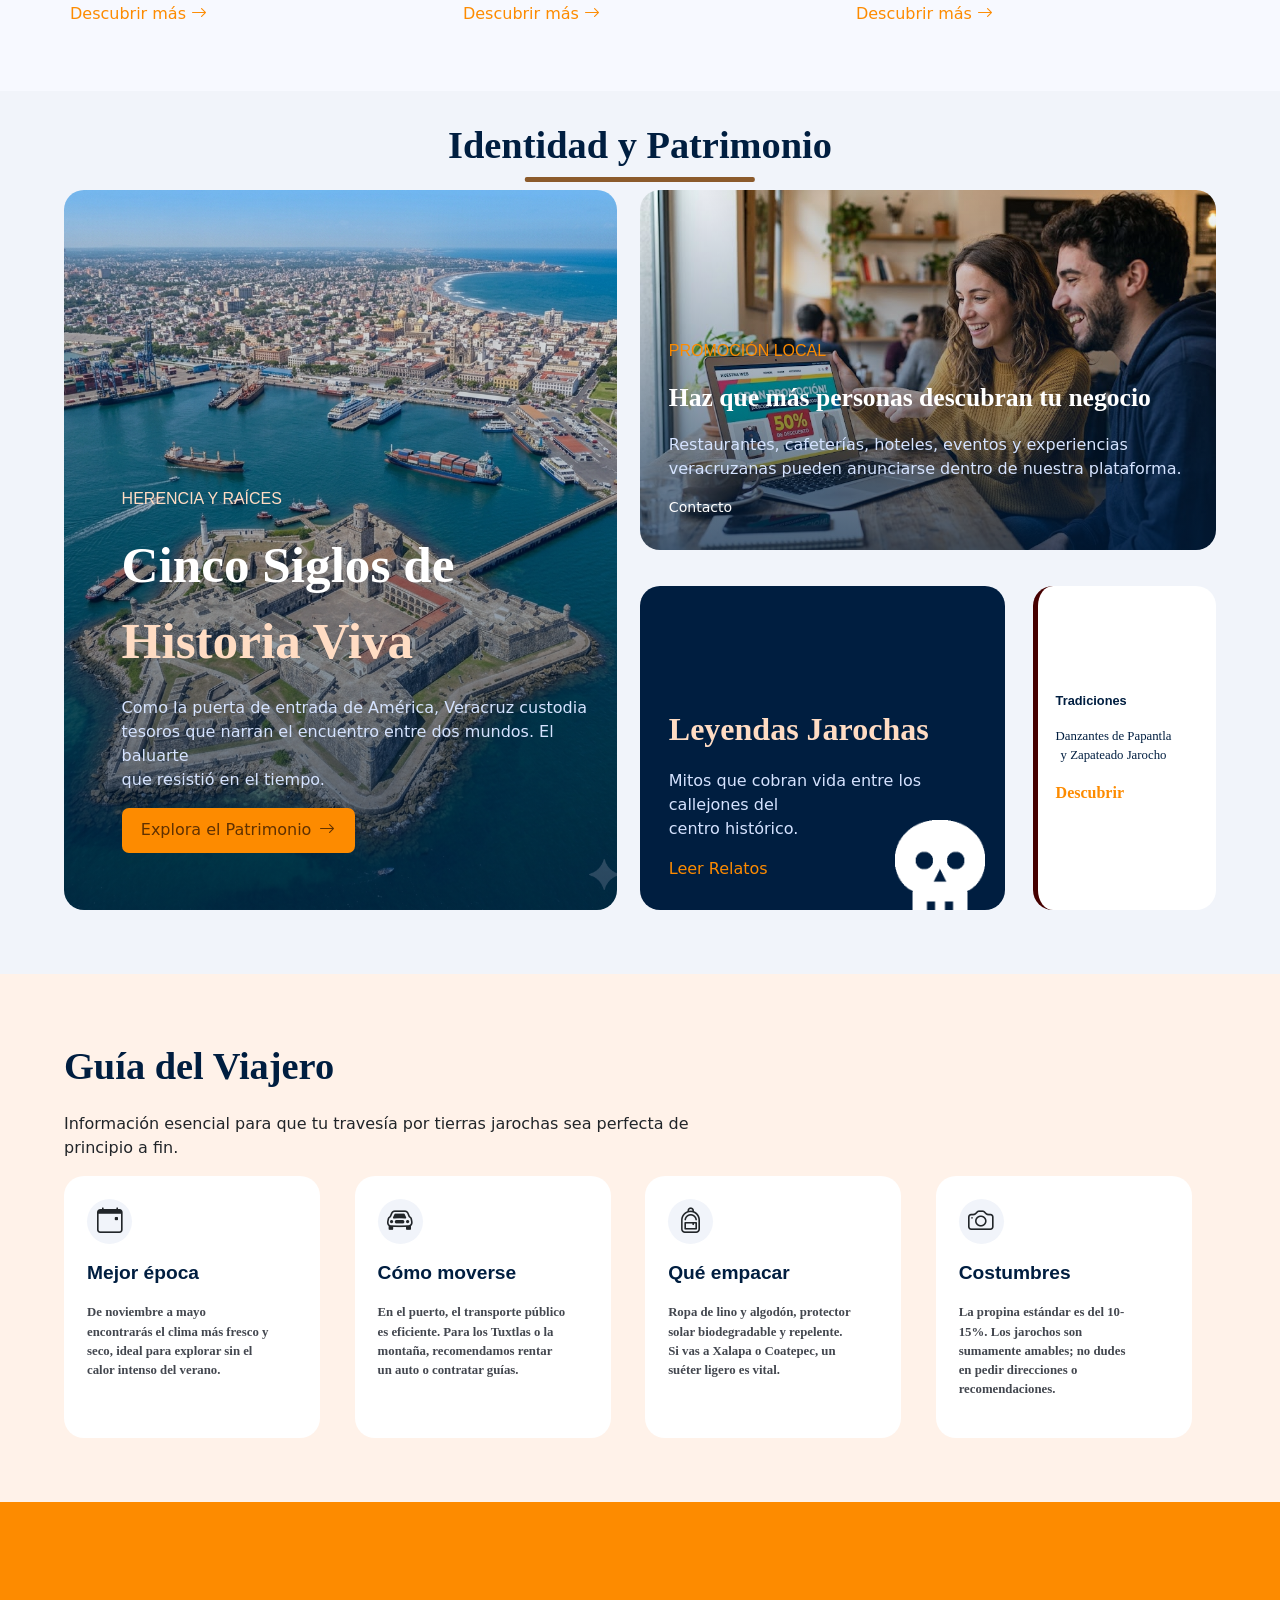
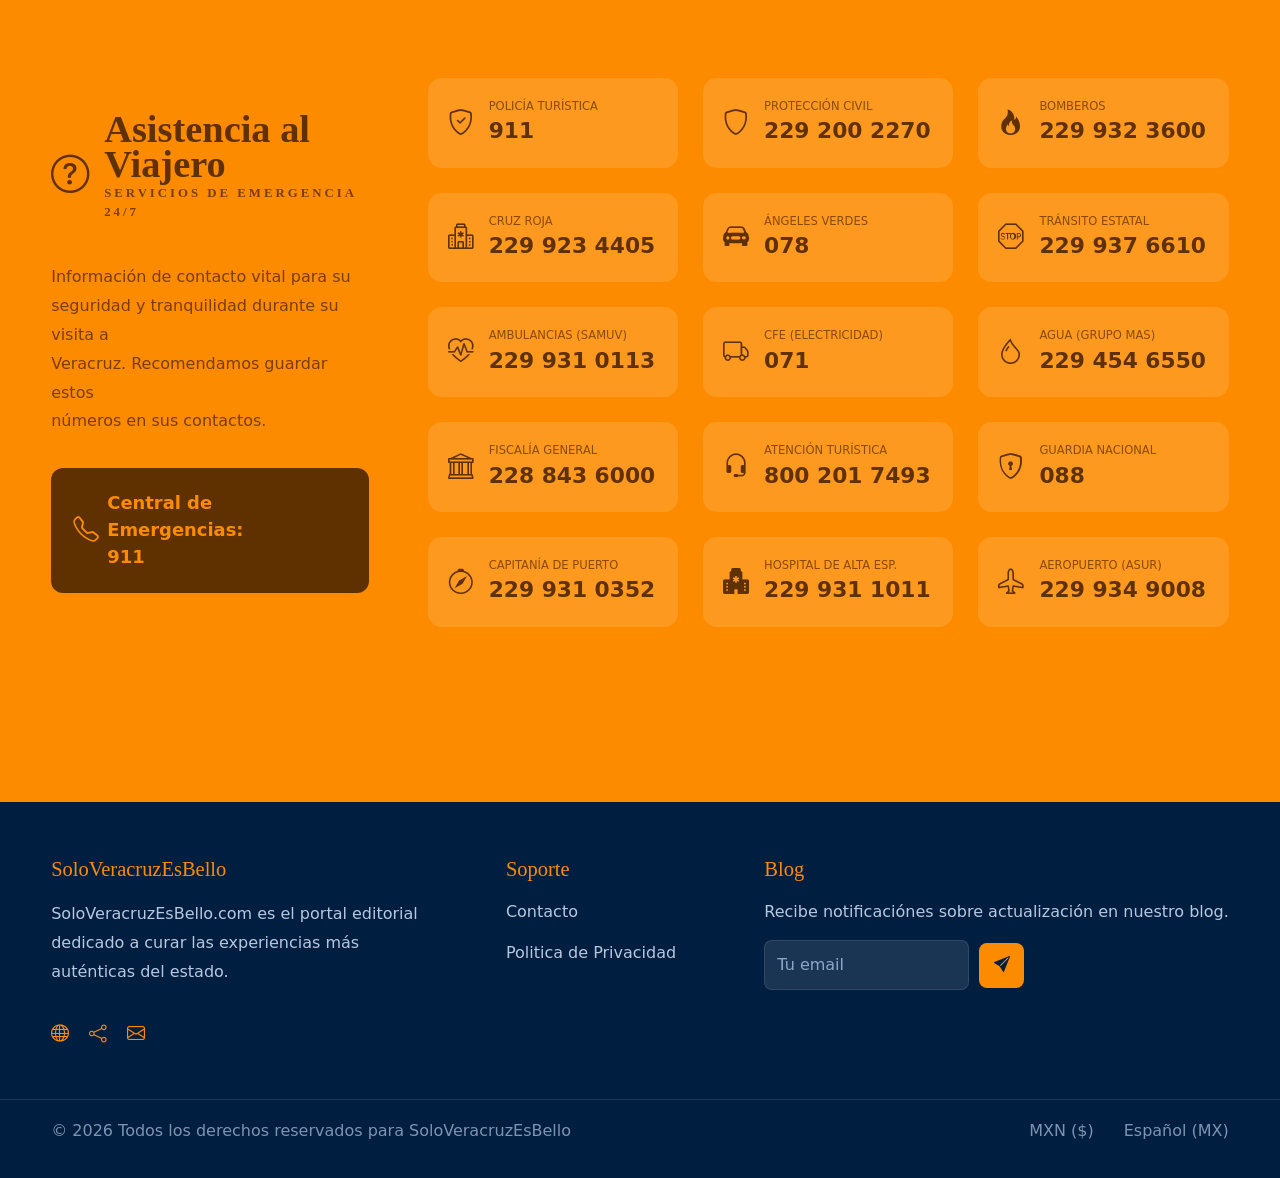
==== commit a3dbd146: "Add contact form section" ====
--- a/index.html
+++ b/index.html
@@ -366,18 +366,17 @@
                 </div>
             </div>
 
-            <div class="columnaFooter">
+            <!--<div class="columnaFooter">
                 <p class="tituloFooter">Compañia</p>
 
                 <a href="">Acerca de Nosotros</a>
-            </div>
+            </div>-->
 
             <div class="columnaFooter">
                 <p class="tituloFooter">Soporte</p>
 
-                <a href="">Contacto</a>
+                <a href="pages/contacto.html">Contacto</a>
                 <a href="">Politica de Privacidad</a>
-                <a href="">Promoción</a>
             </div>
 
             <div class="columnaFooter">
